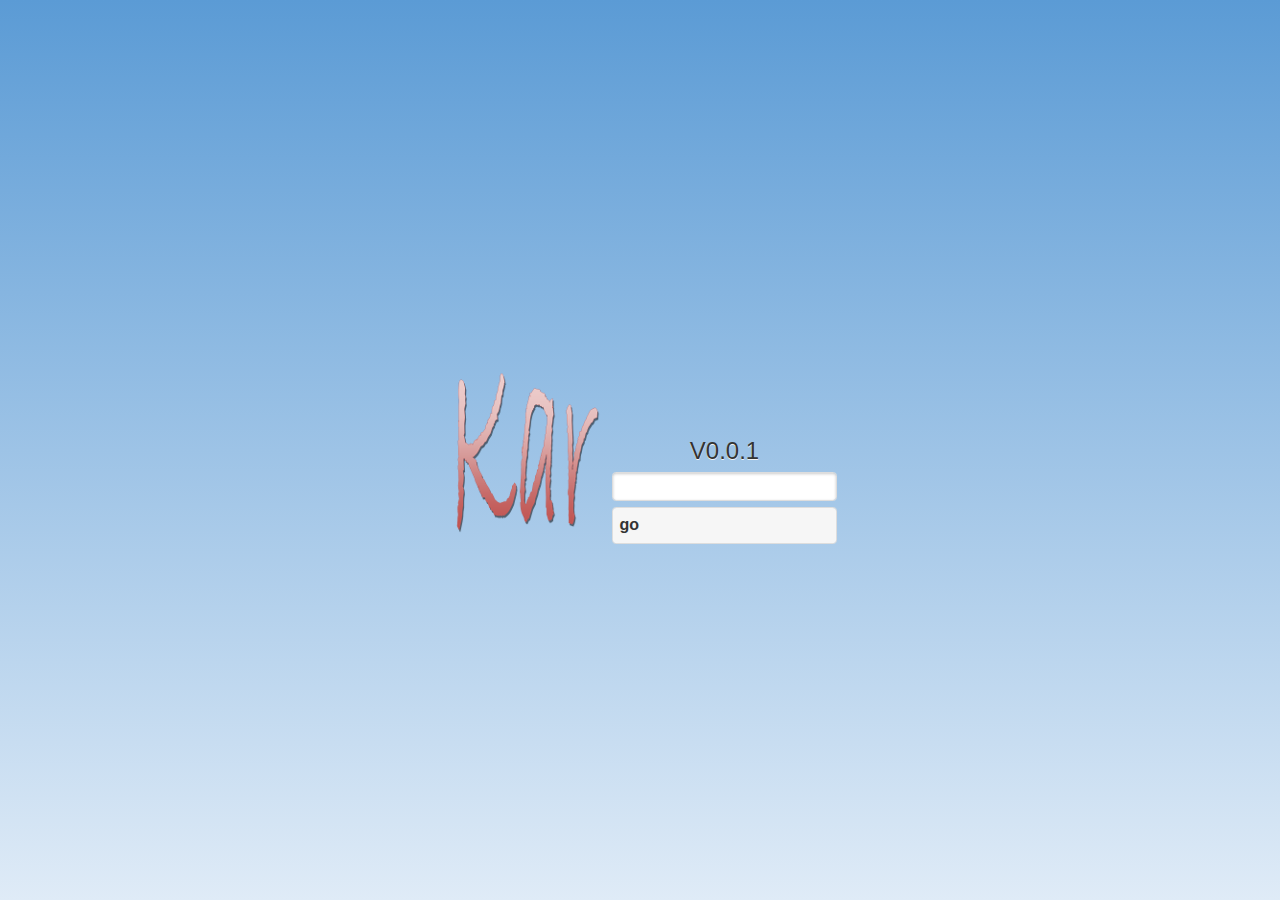
==== www/index.html @ 1145b333 "test on pc" ====
<!doctype html>
<html lang="en" id="cc">
<head>
	<meta charset="utf-8">
	<meta name="viewport" content="width=device-width, initial-scale=1">
	<title>Karaoke</title>
	<link rel="stylesheet" href="css/index.css" />
	<link rel="stylesheet" href="css/player.css" />
	<link rel="stylesheet" href="themes/Karaoke.min.css" />
	<link rel="stylesheet" href="themes/jquery.mobile.icons.min.css" />
	<link rel="stylesheet" href="_static/css/jquery.mobile.min.css" />
	<script src="_static/js/jquery.min.js"></script>
	<script src="_static/js/jquery.mobile.min.js"></script>
	<script src="js/nav.js"></script>
	<script type="text/javascript" src="js/player.js"></script>
	<script type="text/javascript" src="js/index.js"></script>
	<script type="text/javascript" charset="utf-8" src="cordova.js"></script>

</head>
<body>
	<div data-role="page" id="one">
			<div class="splash">
				<div class="app">
						<h1>v0.0.1</h1>
						<div id="form">
							<input type="text" id="base_url">
							<input class="ui-btn" onclick="run()" value="go"></input>
							
						</div>
						<div id="info" class="hide">
								<p class="status pending blink">contenting</p>
								<p class="status complete blink hide">Loading songs</p>
								<p class="status Failed hide">Failed to load songs<br><span></span></p>
						</div>
				</div>
			</div>
			<!--<script type="text/javascript" src="cordova.js"></script>-->
	</div>
	<div data-role="page" id="main">
		<div data-role="header" class="ui-header ui-bar-a" role="banner">
			<a href="#" onclick='load_page("one");' data-icon="gear" class="ui-btn-left ui-btn ui-shadow ui-corner-all ui-icon-info ui-btn-icon-notext"></a>
			<h1 class="ui-title" role="heading" aria-level="1">Karaoke</h1>
		</div>
		<div data-role="content" class="ui-content" role="main">



			<template>
				<div class="song_row" data-songid="unf" onclick="load_song(this)">
						<h1>Title</h1>
						<h2>Arties</h2>
						<h3>Alburm</h3>
						<img src="icon.png" alt="turm">
				</div>
			</template>
			<data data-songs-cont="-1" id="songs_list"></data>
			<script>
			</script>
			<a href="#" onclick="get_iframe('ifr')">Show content</a>
			<iframe src="menu.htm" id="ifr" style="width: 100%;height: 262px;" data-src="" onLoad="keuze_veranderd(this);"></iframe>
			<h1>This is the Results page!</h1>
        	<h2>You Chose:</h2>

					<p> </p>
		</div>
	</div>
	<div data-role="page" id="player">
		<div data-role="header" class="ui-header ui-bar-a" role="banner" id="player_header"><!--stop_playing();-->
			<a href="#" onclick='load_page("main");' data-icon="gear" class="ui-btn-left ui-btn ui-shadow ui-corner-all ui-icon-back ui-btn-icon-notext"></a>
			<h1 class="ui-title" role="heading" aria-level="1" id="title_song_playing">Hello select a <br>song and then <br>com then to me!</h1>
		</div>
		<div role="main" class="ui-content">

		</div>
	</div>
</body>
</html>
---- www/css/index.css ----
/*
 * Licensed to the Apache Software Foundation (ASF) under one
 * or more contributor license agreements.  See the NOTICE file
 * distributed with this work for additional information
 * regarding copyright ownership.  The ASF licenses this file
 * to you under the Apache License, Version 2.0 (the
 * "License"); you may not use this file except in compliance
 * with the License.  You may obtain a copy of the License at
 *
 * http://www.apache.org/licenses/LICENSE-2.0
 *
 * Unless required by applicable law or agreed to in writing,
 * software distributed under the License is distributed on an
 * "AS IS" BASIS, WITHOUT WARRANTIES OR CONDITIONS OF ANY
 * KIND, either express or implied.  See the License for the
 * specific language governing permissions and limitations
 * under the License.
 */
* {
    -webkit-touch-callout: none;                /* prevent callout to copy image, etc when tap to hold */
    -webkit-text-size-adjust: none;             /* prevent webkit from resizing text to fit */
    -webkit-tap-highlight-color: rgba(0,0,0,0); /* make transparent link selection, adjust last value opacity 0 to 1.0 */
    -webkit-user-select: none;                  /* prevent copy paste, to allow, change 'none' to 'text' */
}

body #one {
    background-color:#E4E4E4;
    background-image:linear-gradient(top, #A7A7A7 0%, #E4E4E4 51%);
    background-image:-webkit-linear-gradient(top, #A7A7A7 0%, #E4E4E4 51%);
    background-image:-ms-linear-gradient(top, #A7A7A7 0%, #E4E4E4 51%);
    background-image:-webkit-gradient(
        linear,
        left top,
        left bottom,
        color-stop(0, #A7A7A7),
        color-stop(0.51, #E4E4E4)
    );
    background-attachment:fixed;
    font-family:'HelveticaNeue-Light', 'HelveticaNeue', Helvetica, Arial, sans-serif;
    font-size:12px;
    height:100%;
    margin:0px;
    padding:0px;
    width:100%;
}

.splash{
	background-image: linear-gradient(rgb(91, 155, 213), rgb(223, 235, 247)); /* 170px x 200px */
	background-size: cover; /* Resize the background image to cover the entire container */
	position:absolute;             /* position in the center of the screen */
	width: 100%;
	height:100%;
}
/* Portrait layout (default) */
.splash .app {
    background:url(../img/logo.png) no-repeat center top; /* 170px x 200px */
    position:absolute;             /* position in the center of the screen */
    left:50%;
    top:50%;
    height:50px;                   /* text area height */
    width:225px;                   /* text area width */
    text-align:center;
    padding:180px 0px 0px 0px;     /* image height is 200px (bottom 20px are overlapped with text) */
    margin:-115px 0px 0px -112px;  /* offset vertical: half of image height and text area height */
                                   /* offset horizontal: half of text area width */
		text-transform:uppercase; 		 /* Voor alleen de splash de testen in hoofletters */
}

/* Landscape layout (with min-width) */
@media screen and (min-aspect-ratio: 1/1) and (min-width:400px) {
    .splash .app {
        background-position:left center;
        padding:75px 0px 75px 170px;  /* padding-top + padding-bottom + text area = image height */
        margin:-90px 0px 0px -198px;  /* offset vertical: half of image height */
                                      /* offset horizontal: half of image width and text area width */
    }
		#player #player_header{
			display: none;
		}
}

h1 {
    font-size:24px;
    font-weight:normal;
    margin:0px;
    overflow:visible;
    padding:0px;
    text-align:center;
}

.status {
    background-color:#333333;
    border-radius:4px;
    -webkit-border-radius:4px;
    color:#FFFFFF;
    font-size:12px;
    margin:0px 30px;
    padding:2px 0px;
}

.status.complete {
    background-color:#4B946A;
}

.hide {
    display:none;
}
@keyframes fade {
    from { opacity: 1.0; }
    50% { opacity: 0.4; }
    to { opacity: 1.0; }
}

@-webkit-keyframes fade {
    from { opacity: 1.0; }
    50% { opacity: 0.4; }
    to { opacity: 1.0; }
}

.blink {
    animation:fade 3000ms infinite;
    -webkit-animation:fade 3000ms infinite;
}
---- www/css/player.css ----
.ui-icon-player-mode-def:after {
	/* Make your icon fit */
    background-size: 18px 18px;
	background-image: url("iconimg.svg");
}

.ui-icon-player-mode-def:after {
	/* Make your icon fit */
    background-size: 18px 18px;
	background-image: url("iconimg.svg");
}


/* Fallback */
.ui-nosvg .ui-icon-player-mode-kar:after {
	/* Make your icon fit */
    background-size: 18px 18px;
	background-image: url("iconimg.png");
}

.ui-nosvg .ui-icon-player-mode-kar:after {
	/* Make your icon fit */
    background-size: 18px 18px;
	background-image: url("iconimg.png");
}
---- www/themes/Karaoke.min.css ----
/*!
* jQuery Mobile 1.4.5
* Git HEAD hash: 68e55e78b292634d3991c795f06f5e37a512decc <> Date: Fri Oct 31 2014 17:33:30 UTC
* http://jquerymobile.com
*
* Copyright 2010, 2014 jQuery Foundation, Inc. and othercontributors
* Released under the MIT license.
* http://jquery.org/license
*
*/


/* Globals */
/* Font
-----------------------------------------------------------------------------------------------------------*/
html {
	font-size: 100%;
}
body,
input,
select,
textarea,
button,
.ui-btn {
	font-size: 1em;
	line-height: 1.3;
	font-family: sans-serif /*{global-font-family}*/;
}
legend,
.ui-input-text input,
.ui-input-search input {
	color: inherit;
	text-shadow: inherit;
}
/* Form labels (overrides font-weight bold in bars, and mini font-size) */
.ui-mobile label,
div.ui-controlgroup-label {
	font-weight: normal;
	font-size: 16px;
}
/* Separators
-----------------------------------------------------------------------------------------------------------*/
/* Field contain separator (< 28em) */
.ui-field-contain {
	border-bottom-color: #828282;
	border-bottom-color: rgba(0,0,0,.15);
	border-bottom-width: 1px;
	border-bottom-style: solid;
}
/* Table opt-in classes: strokes between each row, and alternating row stripes */
/* Classes table-stroke and table-stripe are deprecated in 1.4. */
.table-stroke thead th,
.table-stripe thead th,
.table-stripe tbody tr:last-child {
	border-bottom: 1px solid #d6d6d6; /* non-RGBA fallback */
	border-bottom: 1px solid rgba(0,0,0,.1);
}
.table-stroke tbody th,
.table-stroke tbody td {
	border-bottom: 1px solid #e6e6e6; /* non-RGBA fallback  */
	border-bottom: 1px solid rgba(0,0,0,.05);
}
.table-stripe.table-stroke tbody tr:last-child th,
.table-stripe.table-stroke tbody tr:last-child td {
	border-bottom: 0;
}
.table-stripe tbody tr:nth-child(odd) td,
.table-stripe tbody tr:nth-child(odd) th {
	background-color: #eeeeee; /* non-RGBA fallback  */
	background-color: rgba(0,0,0,.04);
}
/* Buttons
-----------------------------------------------------------------------------------------------------------*/
.ui-btn,
label.ui-btn {
	font-weight: bold;
	border-width: 1px;
	border-style: solid;
}
.ui-btn {
	text-decoration: none !important;
}
.ui-btn-active {
	cursor: pointer;
}
/* Corner rounding
-----------------------------------------------------------------------------------------------------------*/
/* Class ui-btn-corner-all deprecated in 1.4 */
.ui-corner-all {
	-webkit-border-radius: 				.3125em /*{global-radii-blocks}*/;
	border-radius: 						.3125em /*{global-radii-blocks}*/;
}
/* Buttons */
.ui-btn-corner-all,
.ui-btn.ui-corner-all,
/* Slider track */
.ui-slider-track.ui-corner-all,
/* Flipswitch */
.ui-flipswitch.ui-corner-all,
/* Count bubble */
.ui-li-count {
	-webkit-border-radius: 				.3125em /*{global-radii-buttons}*/;
	border-radius: 						.3125em /*{global-radii-buttons}*/;
}
/* Icon-only buttons */
.ui-btn-icon-notext.ui-btn-corner-all,
.ui-btn-icon-notext.ui-corner-all {
	-webkit-border-radius: 1em;
	border-radius: 1em;
}
/* Radius clip workaround for cleaning up corner trapping */
.ui-btn-corner-all,
.ui-corner-all {
	-webkit-background-clip: padding;
	background-clip: padding-box;
}
/* Popup arrow */
.ui-popup.ui-corner-all > .ui-popup-arrow-guide {
	left: .6em /*{global-radii-blocks}*/;
	right: .6em /*{global-radii-blocks}*/;
	top: .6em /*{global-radii-blocks}*/;
	bottom: .6em /*{global-radii-blocks}*/;
}
/* Shadow
-----------------------------------------------------------------------------------------------------------*/
.ui-shadow {
	-webkit-box-shadow: 0 1px 3px /*{global-box-shadow-size}*/ 		rgba(0,0,0,.15) /*{global-box-shadow-color}*/;
	-moz-box-shadow: 0 1px 3px /*{global-box-shadow-size}*/ 		rgba(0,0,0,.15) /*{global-box-shadow-color}*/;
	box-shadow: 0 1px 3px /*{global-box-shadow-size}*/ 				rgba(0,0,0,.15) /*{global-box-shadow-color}*/;
}
.ui-shadow-inset {
	-webkit-box-shadow: inset 0 1px 3px /*{global-box-shadow-size}*/ 	rgba(0,0,0,.2) /*{global-box-shadow-color}*/;
	-moz-box-shadow: inset 0 1px 3px /*{global-box-shadow-size}*/ 		rgba(0,0,0,.2) /*{global-box-shadow-color}*/;
	box-shadow: inset 0 1px 3px /*{global-box-shadow-size}*/ 	rgba(0,0,0,.2) /*{global-box-shadow-color}*/;
}
.ui-overlay-shadow {
	-webkit-box-shadow: 0 0 12px 		rgba(0,0,0,.6);
	-moz-box-shadow: 0 0 12px 			rgba(0,0,0,.6);
	box-shadow: 0 0 12px 				rgba(0,0,0,.6);
}
/* Icons
-----------------------------------------------------------------------------------------------------------*/
.ui-btn-icon-left:after,
.ui-btn-icon-right:after,
.ui-btn-icon-top:after,
.ui-btn-icon-bottom:after,
.ui-btn-icon-notext:after {
	background-color: 					#666666 /*{global-icon-color}*/;
	background-color: 					rgba(0,0,0,.3) /*{global-icon-disc}*/;
	background-position: center center;
	background-repeat: no-repeat;
	-webkit-border-radius: 1em;
	border-radius: 1em;
}
/* Alt icons */
.ui-alt-icon.ui-btn:after,
.ui-alt-icon .ui-btn:after,
html .ui-alt-icon.ui-checkbox-off:after,
html .ui-alt-icon.ui-radio-off:after,
html .ui-alt-icon .ui-checkbox-off:after,
html .ui-alt-icon .ui-radio-off:after {
	background-color: 					#666666 /*{global-icon-color}*/;
	background-color: 					rgba(0,0,0,.15) /*{global-icon-disc}*/;
}
/* No disc */
.ui-nodisc-icon.ui-btn:after,
.ui-nodisc-icon .ui-btn:after {
	background-color: transparent;
}
/* Icon shadow */
.ui-shadow-icon.ui-btn:after,
.ui-shadow-icon .ui-btn:after {
	-webkit-box-shadow: 0 1px 0 			rgba(255,255,255,.3) /*{global-icon-shadow}*/;
	-moz-box-shadow: 0 1px 0 				rgba(255,255,255,.3) /*{global-icon-shadow}*/;
	box-shadow: 0 1px 0 					rgba(255,255,255,.3) /*{global-icon-shadow}*/;
}
/* Checkbox and radio */
.ui-btn.ui-checkbox-off:after,
.ui-btn.ui-checkbox-on:after,
.ui-btn.ui-radio-off:after,
.ui-btn.ui-radio-on:after {
	display: block;
	width: 18px;
	height: 18px;
	margin: -9px 2px 0 2px;
}
.ui-checkbox-off:after,
.ui-btn.ui-radio-off:after {
	filter: Alpha(Opacity=30);
	opacity: .3;
}
.ui-btn.ui-checkbox-off:after,
.ui-btn.ui-checkbox-on:after {
	-webkit-border-radius: .1875em;
	border-radius: .1875em;
}
.ui-btn.ui-checkbox-off:after {
	background-color: #666;
	background-color: rgba(0,0,0,.3);
}
.ui-radio .ui-btn.ui-radio-on:after {
	background-image: none;
	background-color: #fff;
	width: 8px;
	height: 8px;
	border-width: 5px;
	border-style: solid; 
}
.ui-alt-icon.ui-btn.ui-radio-on:after,
.ui-alt-icon .ui-btn.ui-radio-on:after {
	background-color: #000;
}
/* Loader */
.ui-icon-loading {
	background: url("images/ajax-loader.gif");
	background-size: 2.875em 2.875em;
}.ui-bar-a,.ui-page-theme-a .ui-bar-inherit,html .ui-bar-a .ui-bar-inherit,html .ui-body-a .ui-bar-inherit,html body .ui-group-theme-a .ui-bar-inherit{background-color:#e9e9e9 ;border-color:#dddddd ;color:#333333 ;text-shadow:0  1px  0  #eeeeee ;font-weight:bold;}.ui-bar-a{border-width:1px;border-style:solid;}.ui-overlay-a,.ui-page-theme-a,.ui-page-theme-a .ui-panel-wrapper{background-color:#f9f9f9 ;border-color:#bbbbbb ;color:#333333 ;text-shadow:0  1px  0  #f3f3f3 ;}.ui-body-a,.ui-page-theme-a .ui-body-inherit,html .ui-bar-a .ui-body-inherit,html .ui-body-a .ui-body-inherit,html body .ui-group-theme-a .ui-body-inherit,html .ui-panel-page-container-a{background-color:#ffffff ;border-color:#dddddd ;color:#333333 ;text-shadow:0  1px  0  #f3f3f3 ;}.ui-body-a{border-width:1px;border-style:solid;}.ui-page-theme-a a,html .ui-bar-a a,html .ui-body-a a,html body .ui-group-theme-a a{color:#3388cc ;font-weight:bold;}.ui-page-theme-a a:visited,html .ui-bar-a a:visited,html .ui-body-a a:visited,html body .ui-group-theme-a a:visited{   color:#3388cc ;}.ui-page-theme-a a:hover,html .ui-bar-a a:hover,html .ui-body-a a:hover,html body .ui-group-theme-a a:hover{color:#005599 ;}.ui-page-theme-a a:active,html .ui-bar-a a:active,html .ui-body-a a:active,html body .ui-group-theme-a a:active{color:#005599 ;}.ui-page-theme-a .ui-btn,html .ui-bar-a .ui-btn,html .ui-body-a .ui-btn,html body .ui-group-theme-a .ui-btn,html head + body .ui-btn.ui-btn-a,.ui-page-theme-a .ui-btn:visited,html .ui-bar-a .ui-btn:visited,html .ui-body-a .ui-btn:visited,html body .ui-group-theme-a .ui-btn:visited,html head + body .ui-btn.ui-btn-a:visited{background-color:#f6f6f6 ;border-color:#dddddd ;color:#333333 ;text-shadow:0  1px  0  #f3f3f3 ;}.ui-page-theme-a .ui-btn:hover,html .ui-bar-a .ui-btn:hover,html .ui-body-a .ui-btn:hover,html body .ui-group-theme-a .ui-btn:hover,html head + body .ui-btn.ui-btn-a:hover{background-color:#ededed ;border-color:#dddddd ;color:#333333 ;text-shadow:0  1px  0  #f3f3f3 ;}.ui-page-theme-a .ui-btn:active,html .ui-bar-a .ui-btn:active,html .ui-body-a .ui-btn:active,html body .ui-group-theme-a .ui-btn:active,html head + body .ui-btn.ui-btn-a:active{background-color:#e8e8e8 ;border-color:#dddddd ;color:#333333 ;text-shadow:0  1px  0  #f3f3f3 ;}.ui-page-theme-a .ui-btn.ui-btn-active,html .ui-bar-a .ui-btn.ui-btn-active,html .ui-body-a .ui-btn.ui-btn-active,html body .ui-group-theme-a .ui-btn.ui-btn-active,html head + body .ui-btn.ui-btn-a.ui-btn-active,.ui-page-theme-a .ui-checkbox-on:after,html .ui-bar-a .ui-checkbox-on:after,html .ui-body-a .ui-checkbox-on:after,html body .ui-group-theme-a .ui-checkbox-on:after,.ui-btn.ui-checkbox-on.ui-btn-a:after,.ui-page-theme-a .ui-flipswitch-active,html .ui-bar-a .ui-flipswitch-active,html .ui-body-a .ui-flipswitch-active,html body .ui-group-theme-a .ui-flipswitch-active,html body .ui-flipswitch.ui-bar-a.ui-flipswitch-active,.ui-page-theme-a .ui-slider-track .ui-btn-active,html .ui-bar-a .ui-slider-track .ui-btn-active,html .ui-body-a .ui-slider-track .ui-btn-active,html body .ui-group-theme-a .ui-slider-track .ui-btn-active,html body div.ui-slider-track.ui-body-a .ui-btn-active{background-color:#3388cc ;border-color:#3388cc ;color:#ffffff ;text-shadow:0  1px  0  #005599 ;}.ui-page-theme-a .ui-radio-on:after,html .ui-bar-a .ui-radio-on:after,html .ui-body-a .ui-radio-on:after,html body .ui-group-theme-a .ui-radio-on:after,.ui-btn.ui-radio-on.ui-btn-a:after{border-color:#3388cc ;}.ui-page-theme-a .ui-btn:focus,html .ui-bar-a .ui-btn:focus,html .ui-body-a .ui-btn:focus,html body .ui-group-theme-a .ui-btn:focus,html head + body .ui-btn.ui-btn-a:focus,.ui-page-theme-a .ui-focus,html .ui-bar-a .ui-focus,html .ui-body-a .ui-focus,html body .ui-group-theme-a .ui-focus,html head + body .ui-btn-a.ui-focus,html head + body .ui-body-a.ui-focus{-webkit-box-shadow:0 0 12px #3388cc ;-moz-box-shadow:0 0 12px #3388cc ;box-shadow:0 0 12px #3388cc ;}.ui-bar-b,.ui-page-theme-b .ui-bar-inherit,html .ui-bar-b .ui-bar-inherit,html .ui-body-b .ui-bar-inherit,html body .ui-group-theme-b .ui-bar-inherit{background-color:#e9e9e9 ;border-color:#dddddd ;color:#333333 ;text-shadow:0  1px  0  #eeeeee ;font-weight:bold;}.ui-bar-b{border-width:1px;border-style:solid;}.ui-overlay-b,.ui-page-theme-b,.ui-page-theme-b .ui-panel-wrapper{background-color:#f9f9f9 ;border-color:#bbbbbb ;color:#333333 ;text-shadow:0  1px  0  #f3f3f3 ;}.ui-body-b,.ui-page-theme-b .ui-body-inherit,html .ui-bar-b .ui-body-inherit,html .ui-body-b .ui-body-inherit,html body .ui-group-theme-b .ui-body-inherit,html .ui-panel-page-container-b{background-color:#ffffff ;border-color:#dddddd ;color:#333333 ;text-shadow:0  1px  0  #f3f3f3 ;}.ui-body-b{border-width:1px;border-style:solid;}.ui-page-theme-b a,html .ui-bar-b a,html .ui-body-b a,html body .ui-group-theme-b a{color:#3388cc ;font-weight:bold;}.ui-page-theme-b a:visited,html .ui-bar-b a:visited,html .ui-body-b a:visited,html body .ui-group-theme-b a:visited{   color:#3388cc ;}.ui-page-theme-b a:hover,html .ui-bar-b a:hover,html .ui-body-b a:hover,html body .ui-group-theme-b a:hover{color:#005599 ;}.ui-page-theme-b a:active,html .ui-bar-b a:active,html .ui-body-b a:active,html body .ui-group-theme-b a:active{color:#005599 ;}.ui-page-theme-b .ui-btn,html .ui-bar-b .ui-btn,html .ui-body-b .ui-btn,html body .ui-group-theme-b .ui-btn,html head + body .ui-btn.ui-btn-b,.ui-page-theme-b .ui-btn:visited,html .ui-bar-b .ui-btn:visited,html .ui-body-b .ui-btn:visited,html body .ui-group-theme-b .ui-btn:visited,html head + body .ui-btn.ui-btn-b:visited{background-color:#f6f6f6 ;border-color:#dddddd ;color:#333333 ;text-shadow:0  1px  0  #f3f3f3 ;}.ui-page-theme-b .ui-btn:hover,html .ui-bar-b .ui-btn:hover,html .ui-body-b .ui-btn:hover,html body .ui-group-theme-b .ui-btn:hover,html head + body .ui-btn.ui-btn-b:hover{background-color:#ededed ;border-color:#dddddd ;color:#333333 ;text-shadow:0  1px  0  #f3f3f3 ;}.ui-page-theme-b .ui-btn:active,html .ui-bar-b .ui-btn:active,html .ui-body-b .ui-btn:active,html body .ui-group-theme-b .ui-btn:active,html head + body .ui-btn.ui-btn-b:active{background-color:#e8e8e8 ;border-color:#dddddd ;color:#333333 ;text-shadow:0  1px  0  #f3f3f3 ;}.ui-page-theme-b .ui-btn.ui-btn-active,html .ui-bar-b .ui-btn.ui-btn-active,html .ui-body-b .ui-btn.ui-btn-active,html body .ui-group-theme-b .ui-btn.ui-btn-active,html head + body .ui-btn.ui-btn-b.ui-btn-active,.ui-page-theme-b .ui-checkbox-on:after,html .ui-bar-b .ui-checkbox-on:after,html .ui-body-b .ui-checkbox-on:after,html body .ui-group-theme-b .ui-checkbox-on:after,.ui-btn.ui-checkbox-on.ui-btn-b:after,.ui-page-theme-b .ui-flipswitch-active,html .ui-bar-b .ui-flipswitch-active,html .ui-body-b .ui-flipswitch-active,html body .ui-group-theme-b .ui-flipswitch-active,html body .ui-flipswitch.ui-bar-b.ui-flipswitch-active,.ui-page-theme-b .ui-slider-track .ui-btn-active,html .ui-bar-b .ui-slider-track .ui-btn-active,html .ui-body-b .ui-slider-track .ui-btn-active,html body .ui-group-theme-b .ui-slider-track .ui-btn-active,html body div.ui-slider-track.ui-body-b .ui-btn-active{background-color:#3388cc ;border-color:#3388cc ;color:#ffffff ;text-shadow:0  1px  0  #005599 ;}.ui-page-theme-b .ui-radio-on:after,html .ui-bar-b .ui-radio-on:after,html .ui-body-b .ui-radio-on:after,html body .ui-group-theme-b .ui-radio-on:after,.ui-btn.ui-radio-on.ui-btn-b:after{border-color:#3388cc ;}.ui-page-theme-b .ui-btn:focus,html .ui-bar-b .ui-btn:focus,html .ui-body-b .ui-btn:focus,html body .ui-group-theme-b .ui-btn:focus,html head + body .ui-btn.ui-btn-b:focus,.ui-page-theme-b .ui-focus,html .ui-bar-b .ui-focus,html .ui-body-b .ui-focus,html body .ui-group-theme-b .ui-focus,html head + body .ui-btn-b.ui-focus,html head + body .ui-body-b.ui-focus{-webkit-box-shadow:0 0 12px #3388cc ;-moz-box-shadow:0 0 12px #3388cc ;box-shadow:0 0 12px #3388cc ;}.ui-bar-c,.ui-page-theme-c .ui-bar-inherit,html .ui-bar-c .ui-bar-inherit,html .ui-body-c .ui-bar-inherit,html body .ui-group-theme-c .ui-bar-inherit{background-color:#e9e9e9 ;border-color:#dddddd ;color:#333333 ;text-shadow:0  1px  0  #eeeeee ;font-weight:bold;}.ui-bar-c{border-width:1px;border-style:solid;}.ui-overlay-c,.ui-page-theme-c,.ui-page-theme-c .ui-panel-wrapper{background-color:#f9f9f9 ;border-color:#bbbbbb ;color:#333333 ;text-shadow:0  1px  0  #f3f3f3 ;}.ui-body-c,.ui-page-theme-c .ui-body-inherit,html .ui-bar-c .ui-body-inherit,html .ui-body-c .ui-body-inherit,html body .ui-group-theme-c .ui-body-inherit,html .ui-panel-page-container-c{background-color:#ffffff ;border-color:#dddddd ;color:#333333 ;text-shadow:0  1px  0  #f3f3f3 ;}.ui-body-c{border-width:1px;border-style:solid;}.ui-page-theme-c a,html .ui-bar-c a,html .ui-body-c a,html body .ui-group-theme-c a{color:#3388cc ;font-weight:bold;}.ui-page-theme-c a:visited,html .ui-bar-c a:visited,html .ui-body-c a:visited,html body .ui-group-theme-c a:visited{   color:#3388cc ;}.ui-page-theme-c a:hover,html .ui-bar-c a:hover,html .ui-body-c a:hover,html body .ui-group-theme-c a:hover{color:#005599 ;}.ui-page-theme-c a:active,html .ui-bar-c a:active,html .ui-body-c a:active,html body .ui-group-theme-c a:active{color:#005599 ;}.ui-page-theme-c .ui-btn,html .ui-bar-c .ui-btn,html .ui-body-c .ui-btn,html body .ui-group-theme-c .ui-btn,html head + body .ui-btn.ui-btn-c,.ui-page-theme-c .ui-btn:visited,html .ui-bar-c .ui-btn:visited,html .ui-body-c .ui-btn:visited,html body .ui-group-theme-c .ui-btn:visited,html head + body .ui-btn.ui-btn-c:visited{background-color:#f6f6f6 ;border-color:#dddddd ;color:#333333 ;text-shadow:0  1px  0  #f3f3f3 ;}.ui-page-theme-c .ui-btn:hover,html .ui-bar-c .ui-btn:hover,html .ui-body-c .ui-btn:hover,html body .ui-group-theme-c .ui-btn:hover,html head + body .ui-btn.ui-btn-c:hover{background-color:#ededed ;border-color:#dddddd ;color:#333333 ;text-shadow:0  1px  0  #f3f3f3 ;}.ui-page-theme-c .ui-btn:active,html .ui-bar-c .ui-btn:active,html .ui-body-c .ui-btn:active,html body .ui-group-theme-c .ui-btn:active,html head + body .ui-btn.ui-btn-c:active{background-color:#e8e8e8 ;border-color:#dddddd ;color:#333333 ;text-shadow:0  1px  0  #f3f3f3 ;}.ui-page-theme-c .ui-btn.ui-btn-active,html .ui-bar-c .ui-btn.ui-btn-active,html .ui-body-c .ui-btn.ui-btn-active,html body .ui-group-theme-c .ui-btn.ui-btn-active,html head + body .ui-btn.ui-btn-c.ui-btn-active,.ui-page-theme-c .ui-checkbox-on:after,html .ui-bar-c .ui-checkbox-on:after,html .ui-body-c .ui-checkbox-on:after,html body .ui-group-theme-c .ui-checkbox-on:after,.ui-btn.ui-checkbox-on.ui-btn-c:after,.ui-page-theme-c .ui-flipswitch-active,html .ui-bar-c .ui-flipswitch-active,html .ui-body-c .ui-flipswitch-active,html body .ui-group-theme-c .ui-flipswitch-active,html body .ui-flipswitch.ui-bar-c.ui-flipswitch-active,.ui-page-theme-c .ui-slider-track .ui-btn-active,html .ui-bar-c .ui-slider-track .ui-btn-active,html .ui-body-c .ui-slider-track .ui-btn-active,html body .ui-group-theme-c .ui-slider-track .ui-btn-active,html body div.ui-slider-track.ui-body-c .ui-btn-active{background-color:#3388cc ;border-color:#3388cc ;color:#ffffff ;text-shadow:0  1px  0  #005599 ;}.ui-page-theme-c .ui-radio-on:after,html .ui-bar-c .ui-radio-on:after,html .ui-body-c .ui-radio-on:after,html body .ui-group-theme-c .ui-radio-on:after,.ui-btn.ui-radio-on.ui-btn-c:after{border-color:#3388cc ;}.ui-page-theme-c .ui-btn:focus,html .ui-bar-c .ui-btn:focus,html .ui-body-c .ui-btn:focus,html body .ui-group-theme-c .ui-btn:focus,html head + body .ui-btn.ui-btn-c:focus,.ui-page-theme-c .ui-focus,html .ui-bar-c .ui-focus,html .ui-body-c .ui-focus,html body .ui-group-theme-c .ui-focus,html head + body .ui-btn-c.ui-focus,html head + body .ui-body-c.ui-focus{-webkit-box-shadow:0 0 12px #3388cc ;-moz-box-shadow:0 0 12px #3388cc ;box-shadow:0 0 12px #3388cc ;}.ui-disabled,.ui-state-disabled,button[disabled],.ui-select .ui-btn.ui-state-disabled{filter:Alpha(Opacity=30);opacity:.3;cursor:default !important;pointer-events:none;}.ui-btn:focus,.ui-btn.ui-focus{outline:0;}.ui-noboxshadow .ui-shadow,.ui-noboxshadow .ui-shadow-inset,.ui-noboxshadow .ui-overlay-shadow,.ui-noboxshadow .ui-shadow-icon.ui-btn:after,.ui-noboxshadow .ui-shadow-icon .ui-btn:after,.ui-noboxshadow .ui-focus,.ui-noboxshadow .ui-btn:focus,.ui-noboxshadow  input:focus,.ui-noboxshadow .ui-panel{-webkit-box-shadow:none !important;-moz-box-shadow:none !important;box-shadow:none !important;}.ui-noboxshadow .ui-btn:focus,.ui-noboxshadow .ui-focus{outline-width:1px;outline-style:auto;}
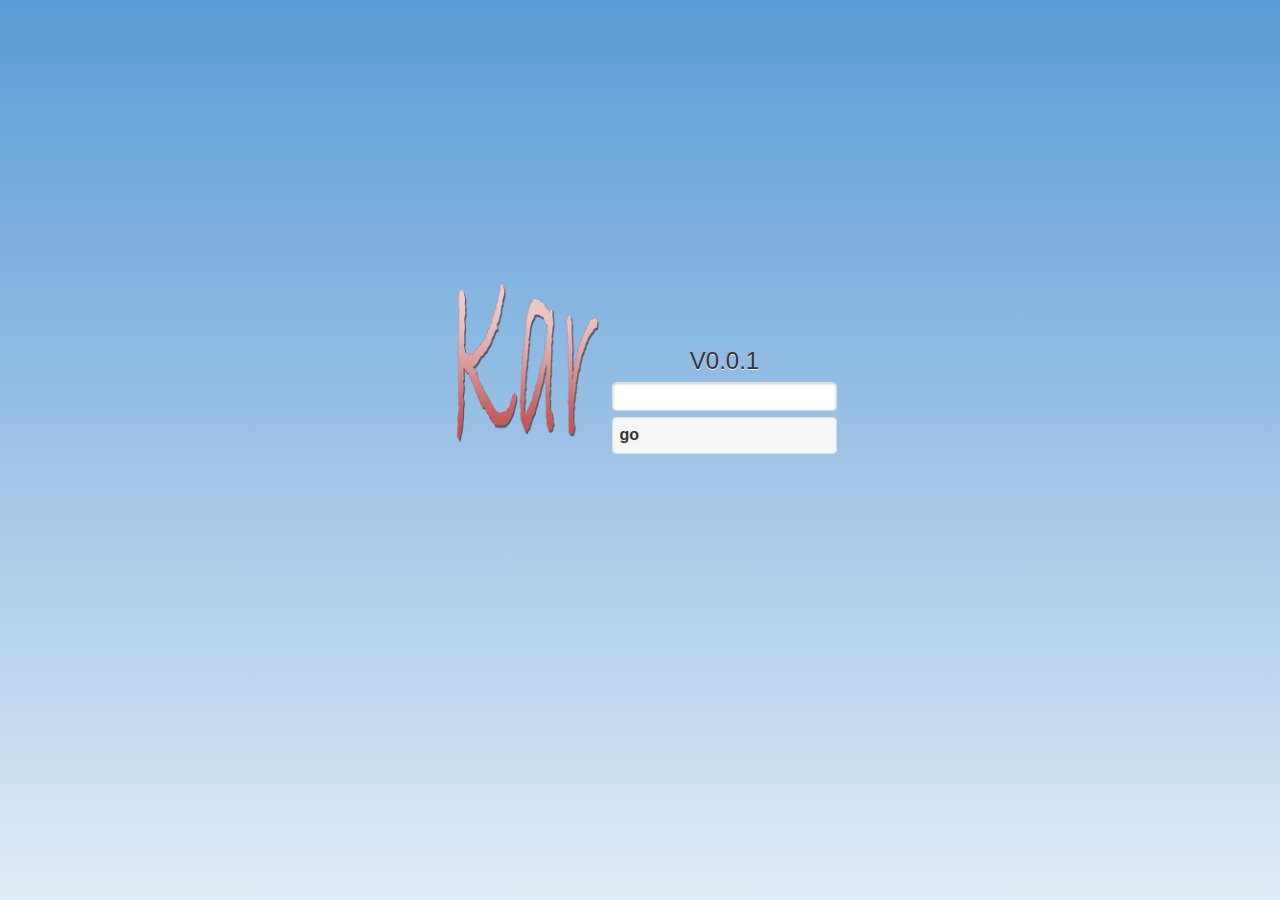
==== commit cc684f9d: "undefined Fix" ====
--- a/www/index.html
+++ b/www/index.html
@@ -24,8 +24,8 @@
 						<h1>v0.0.1</h1>
 						<div id="form">
 							<input type="text" id="base_url">
-							<input class="ui-btn" onclick="run()" value="go"></input>
-							
+							<input class="ui-btn" onclick="run('')" value="go"></input>
+
 						</div>
 						<div id="info" class="hide">
 								<p class="status pending blink">contenting</p>
--- a/www/css/index.css
+++ b/www/css/index.css
@@ -56,7 +56,7 @@
     background:url(../img/logo.png) no-repeat center top; /* 170px x 200px */
     position:absolute;             /* position in the center of the screen */
     left:50%;
-    top:50%;
+    top:40%;
     height:50px;                   /* text area height */
     width:225px;                   /* text area width */
     text-align:center;
